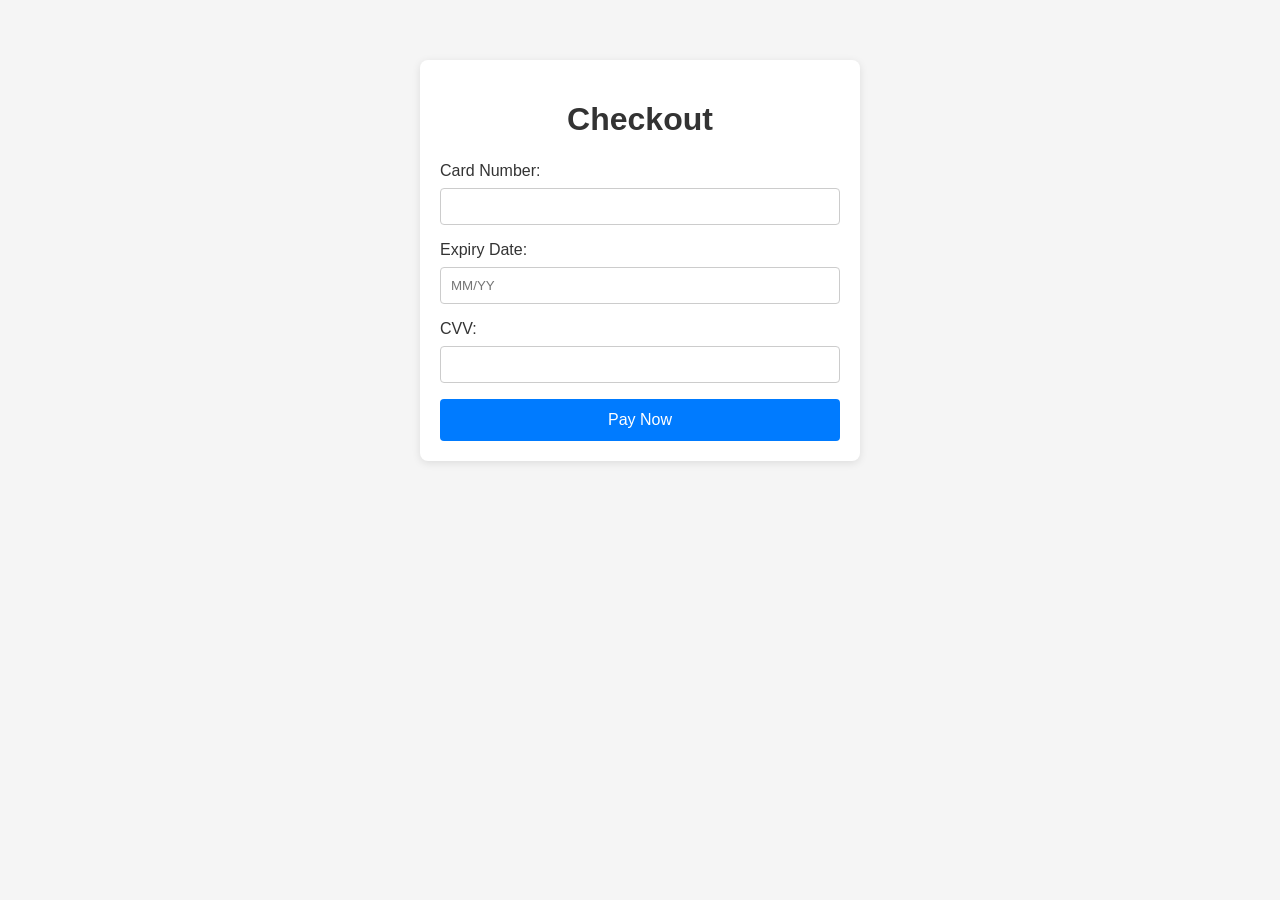
==== checkout.html @ 5eba843e "Initial delivery‑app scaffold" ====
<!DOCTYPE html>
<html lang="en">
<head>
    <meta charset="UTF-8">
    <meta name="viewport" content="width=device-width, initial-scale=1.0">
    <title>Delivery App - Checkout</title>
    <link rel="stylesheet" href="style.css">
</head>
<body>
    <div class="container">
        <h1>Checkout</h1>
        <div id="orderSummary">
            <!-- summary gets filled by script -->
        </div>
        <form id="paymentForm">
            <label for="cardNumber">Card Number:</label>
            <input type="text" id="cardNumber" required>
            <label for="expiry">Expiry Date:</label>
            <input type="text" id="expiry" placeholder="MM/YY" required>
            <label for="cvv">CVV:</label>
            <input type="text" id="cvv" required>
            <button type="submit">Pay Now</button>
        </form>
    </div>
    <script src="script.js"></script>
</body>
</html>
---- style.css ----
/* Basic reset and typography */
body, html {
    margin: 0;
    padding: 0;
    font-family: 'Segoe UI', Tahoma, Geneva, Verdana, sans-serif;
    background-color: #f5f5f5;
    color: #333;
}

.container {
    max-width: 400px;
    margin: 60px auto;
    padding: 20px;
    background-color: #fff;
    border-radius: 8px;
    box-shadow: 0 2px 8px rgba(0,0,0,0.1);
}

h1 {
    text-align: center;
    margin-bottom: 24px;
    font-weight: 600;
}

form label {
    display: block;
    margin-bottom: 8px;
    font-weight: 500;
}

form input[type="text"],
form input[type="email"],
form input[type="password"],
form textarea {
    width: 100%;
    padding: 10px;
    margin-bottom: 16px;
    border: 1px solid #ccc;
    border-radius: 4px;
    box-sizing: border-box;
}

form button {
    width: 100%;
    padding: 12px;
    background-color: #007bff;
    color: #fff;
    border: none;
    border-radius: 4px;
    font-size: 16px;
    cursor: pointer;
}

form button:hover {
    background-color: #0069d9;
}

/* Simple responsive adjustments */
@media (max-width: 480px) {
    .container {
        margin: 20px;
        padding: 16px;
    }
}
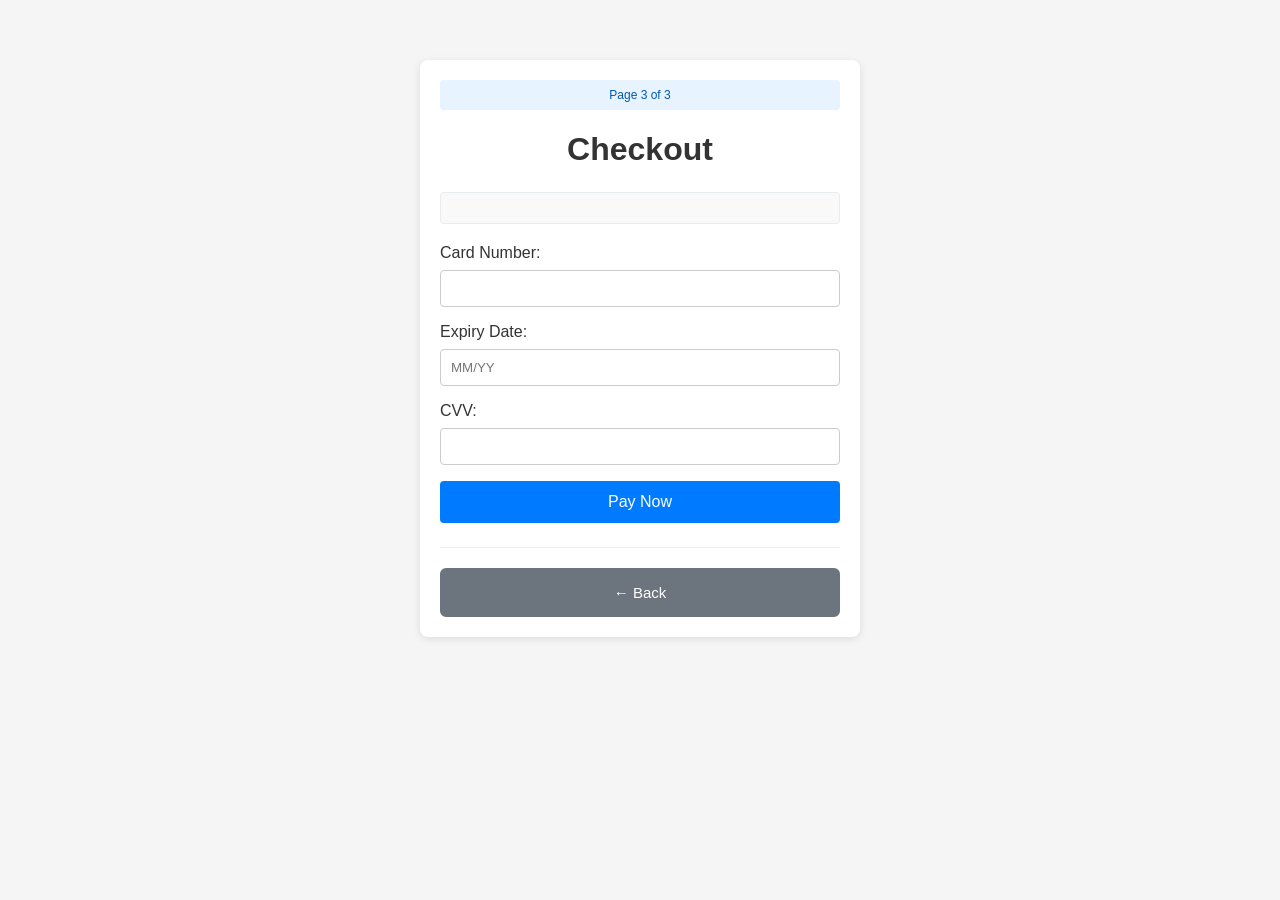
==== commit 80294b27: "Restructure to multi-page app with clean navigation between index.html, delivery.html, checkout.html" ====
--- a/checkout.html
+++ b/checkout.html
@@ -8,10 +8,9 @@
 </head>
 <body>
     <div class="container">
+        <div class="page-indicator">Page 3 of 3</div>
         <h1>Checkout</h1>
-        <div id="orderSummary">
-            <!-- summary gets filled by script -->
-        </div>
+        <div id="orderSummary"></div>
         <form id="paymentForm">
             <label for="cardNumber">Card Number:</label>
             <input type="text" id="cardNumber" required>
@@ -21,6 +20,9 @@
             <input type="text" id="cvv" required>
             <button type="submit">Pay Now</button>
         </form>
+        <div class="nav-buttons">
+            <button class="nav-btn back-btn" onclick="goToPage('delivery.html')">← Back</button>
+        </div>
     </div>
     <script src="script.js"></script>
 </body>
--- a/style.css
+++ b/style.css
@@ -22,6 +22,27 @@
     font-weight: 600;
 }
 
+/* Page Indicator */
+.page-indicator {
+    text-align: center;
+    margin-bottom: 16px;
+    padding: 8px;
+    background-color: #e7f3ff;
+    border-radius: 4px;
+    font-size: 12px;
+    color: #0056b3;
+    font-weight: 500;
+}
+
+/* Page visibility */
+.page {
+    display: none;
+}
+
+.page.active {
+    display: block;
+}
+
 form label {
     display: block;
     margin-bottom: 8px;
@@ -40,7 +61,7 @@
     box-sizing: border-box;
 }
 
-form button {
+form button[type="submit"] {
     width: 100%;
     padding: 12px;
     background-color: #007bff;
@@ -51,8 +72,68 @@
     cursor: pointer;
 }
 
-form button:hover {
+form button[type="submit"]:hover {
     background-color: #0069d9;
+}
+
+/* Navigation buttons */
+.nav-buttons {
+    display: flex;
+    gap: 12px;
+    margin-top: 24px;
+    padding-top: 20px;
+    border-top: 1px solid #eee;
+}
+
+.nav-btn {
+    flex: 1;
+    padding: 14px 16px;
+    font-size: 15px;
+    font-weight: 500;
+    border: 2px solid transparent;
+    border-radius: 6px;
+    cursor: pointer;
+    transition: all 0.3s ease;
+    text-align: center;
+}
+
+.back-btn {
+    background-color: #6c757d;
+    color: #fff;
+    border-color: #6c757d;
+}
+
+.back-btn:hover {
+    background-color: #5a6268;
+    border-color: #5a6268;
+    transform: translateX(-3px);
+    box-shadow: 0 2px 6px rgba(0,0,0,0.2);
+}
+
+.forward-btn {
+    background-color: #28a745;
+    color: #fff;
+    border-color: #28a745;
+}
+
+.forward-btn:hover {
+    background-color: #218838;
+    border-color: #218838;
+    transform: translateX(3px);
+    box-shadow: 0 2px 6px rgba(0,0,0,0.2);
+}
+
+#orderSummary {
+    background-color: #f9f9f9;
+    padding: 15px;
+    border-radius: 4px;
+    margin-bottom: 20px;
+    border: 1px solid #e9ecef;
+}
+
+#orderSummary p {
+    margin: 8px 0;
+    line-height: 1.5;
 }
 
 /* Simple responsive adjustments */
